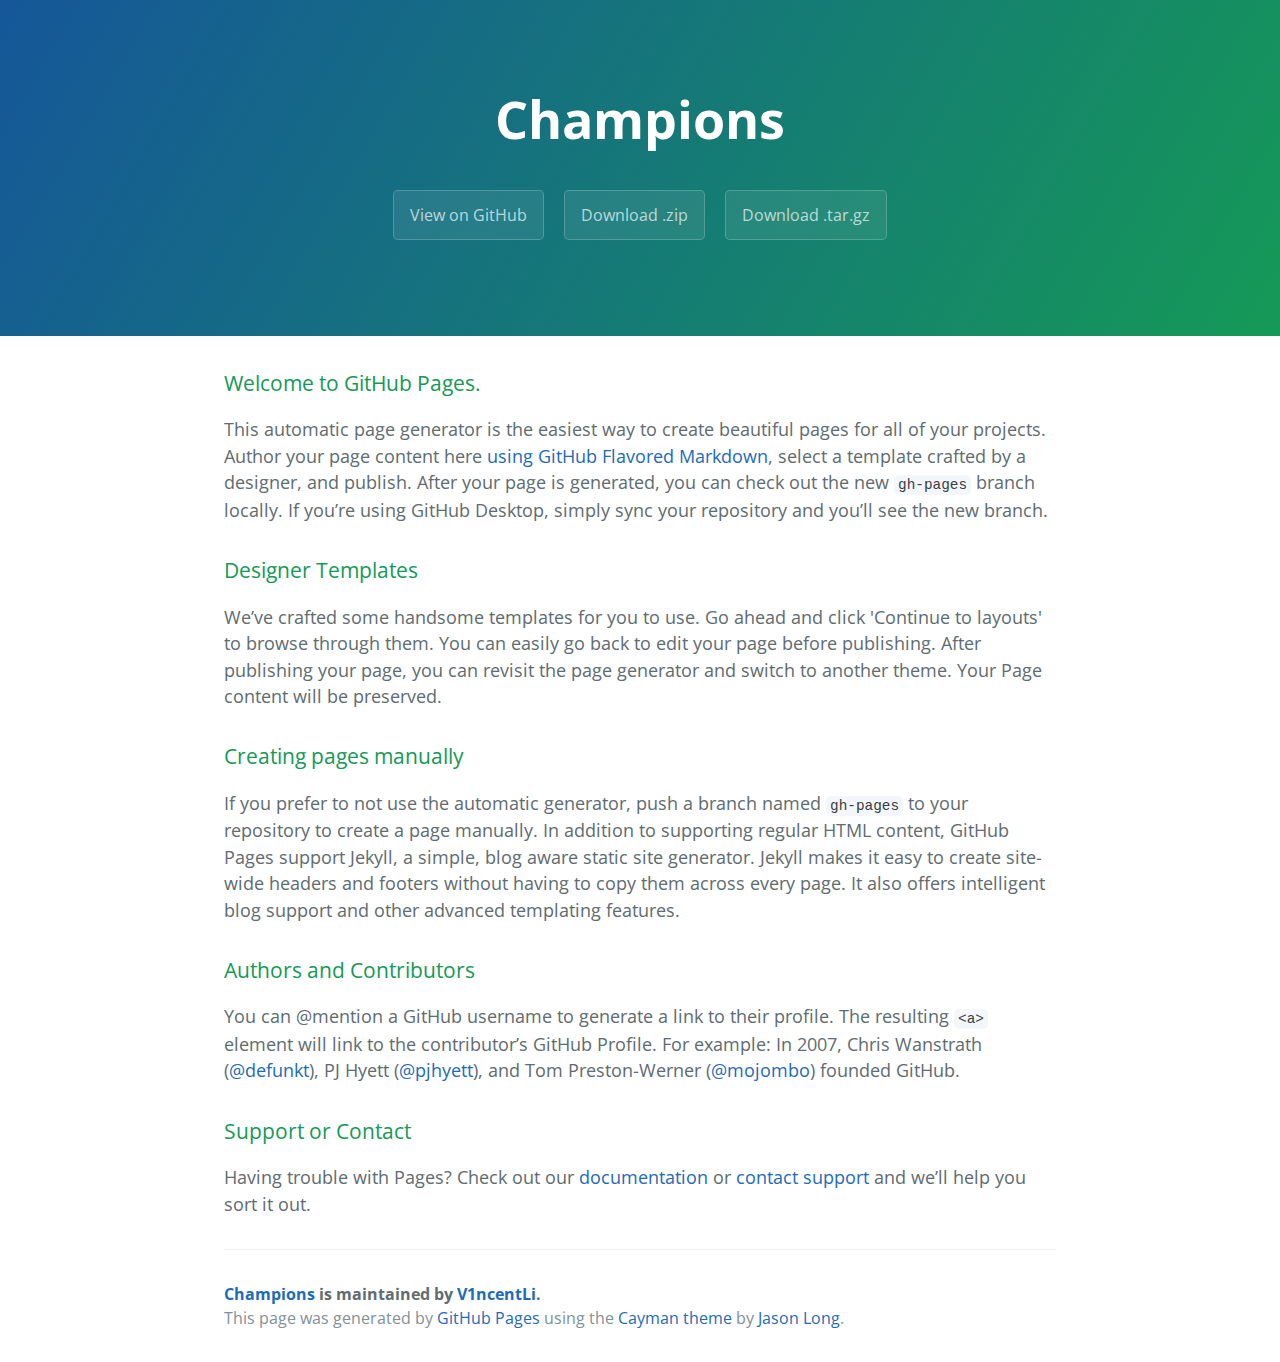
==== index.html @ fb9fc872 "Create gh-pages branch via GitHub" ====
<!DOCTYPE html>
<html lang="en-us">
  <head>
    <meta charset="UTF-8">
    <title>Champions by V1ncentLi</title>
    <meta name="viewport" content="width=device-width, initial-scale=1">
    <link rel="stylesheet" type="text/css" href="stylesheets/normalize.css" media="screen">
    <link href='https://fonts.googleapis.com/css?family=Open+Sans:400,700' rel='stylesheet' type='text/css'>
    <link rel="stylesheet" type="text/css" href="stylesheets/stylesheet.css" media="screen">
    <link rel="stylesheet" type="text/css" href="stylesheets/github-light.css" media="screen">
  </head>
  <body>
    <section class="page-header">
      <h1 class="project-name">Champions</h1>
      <h2 class="project-tagline"></h2>
      <a href="https://github.com/V1ncentLi/Champions" class="btn">View on GitHub</a>
      <a href="https://github.com/V1ncentLi/Champions/zipball/master" class="btn">Download .zip</a>
      <a href="https://github.com/V1ncentLi/Champions/tarball/master" class="btn">Download .tar.gz</a>
    </section>

    <section class="main-content">
      <h3>
<a id="welcome-to-github-pages" class="anchor" href="#welcome-to-github-pages" aria-hidden="true"><span aria-hidden="true" class="octicon octicon-link"></span></a>Welcome to GitHub Pages.</h3>

<p>This automatic page generator is the easiest way to create beautiful pages for all of your projects. Author your page content here <a href="https://guides.github.com/features/mastering-markdown/">using GitHub Flavored Markdown</a>, select a template crafted by a designer, and publish. After your page is generated, you can check out the new <code>gh-pages</code> branch locally. If you’re using GitHub Desktop, simply sync your repository and you’ll see the new branch.</p>

<h3>
<a id="designer-templates" class="anchor" href="#designer-templates" aria-hidden="true"><span aria-hidden="true" class="octicon octicon-link"></span></a>Designer Templates</h3>

<p>We’ve crafted some handsome templates for you to use. Go ahead and click 'Continue to layouts' to browse through them. You can easily go back to edit your page before publishing. After publishing your page, you can revisit the page generator and switch to another theme. Your Page content will be preserved.</p>

<h3>
<a id="creating-pages-manually" class="anchor" href="#creating-pages-manually" aria-hidden="true"><span aria-hidden="true" class="octicon octicon-link"></span></a>Creating pages manually</h3>

<p>If you prefer to not use the automatic generator, push a branch named <code>gh-pages</code> to your repository to create a page manually. In addition to supporting regular HTML content, GitHub Pages support Jekyll, a simple, blog aware static site generator. Jekyll makes it easy to create site-wide headers and footers without having to copy them across every page. It also offers intelligent blog support and other advanced templating features.</p>

<h3>
<a id="authors-and-contributors" class="anchor" href="#authors-and-contributors" aria-hidden="true"><span aria-hidden="true" class="octicon octicon-link"></span></a>Authors and Contributors</h3>

<p>You can @mention a GitHub username to generate a link to their profile. The resulting <code>&lt;a&gt;</code> element will link to the contributor’s GitHub Profile. For example: In 2007, Chris Wanstrath (<a href="https://github.com/defunkt" class="user-mention">@defunkt</a>), PJ Hyett (<a href="https://github.com/pjhyett" class="user-mention">@pjhyett</a>), and Tom Preston-Werner (<a href="https://github.com/mojombo" class="user-mention">@mojombo</a>) founded GitHub.</p>

<h3>
<a id="support-or-contact" class="anchor" href="#support-or-contact" aria-hidden="true"><span aria-hidden="true" class="octicon octicon-link"></span></a>Support or Contact</h3>

<p>Having trouble with Pages? Check out our <a href="https://help.github.com/pages">documentation</a> or <a href="https://github.com/contact">contact support</a> and we’ll help you sort it out.</p>

      <footer class="site-footer">
        <span class="site-footer-owner"><a href="https://github.com/V1ncentLi/Champions">Champions</a> is maintained by <a href="https://github.com/V1ncentLi">V1ncentLi</a>.</span>

        <span class="site-footer-credits">This page was generated by <a href="https://pages.github.com">GitHub Pages</a> using the <a href="https://github.com/jasonlong/cayman-theme">Cayman theme</a> by <a href="https://twitter.com/jasonlong">Jason Long</a>.</span>
      </footer>

    </section>

  
  </body>
</html>
---- stylesheets/stylesheet.css ----
* {
  box-sizing: border-box; }

body {
  padding: 0;
  margin: 0;
  font-family: "Open Sans", "Helvetica Neue", Helvetica, Arial, sans-serif;
  font-size: 16px;
  line-height: 1.5;
  color: #606c71; }

a {
  color: #1e6bb8;
  text-decoration: none; }
  a:hover {
    text-decoration: underline; }

.btn {
  display: inline-block;
  margin-bottom: 1rem;
  color: rgba(255, 255, 255, 0.7);
  background-color: rgba(255, 255, 255, 0.08);
  border-color: rgba(255, 255, 255, 0.2);
  border-style: solid;
  border-width: 1px;
  border-radius: 0.3rem;
  transition: color 0.2s, background-color 0.2s, border-color 0.2s; }
  .btn + .btn {
    margin-left: 1rem; }

.btn:hover {
  color: rgba(255, 255, 255, 0.8);
  text-decoration: none;
  background-color: rgba(255, 255, 255, 0.2);
  border-color: rgba(255, 255, 255, 0.3); }

@media screen and (min-width: 64em) {
  .btn {
    padding: 0.75rem 1rem; } }

@media screen and (min-width: 42em) and (max-width: 64em) {
  .btn {
    padding: 0.6rem 0.9rem;
    font-size: 0.9rem; } }

@media screen and (max-width: 42em) {
  .btn {
    display: block;
    width: 100%;
    padding: 0.75rem;
    font-size: 0.9rem; }
    .btn + .btn {
      margin-top: 1rem;
      margin-left: 0; } }

.page-header {
  color: #fff;
  text-align: center;
  background-color: #159957;
  background-image: linear-gradient(120deg, #155799, #159957); }

@media screen and (min-width: 64em) {
  .page-header {
    padding: 5rem 6rem; } }

@media screen and (min-width: 42em) and (max-width: 64em) {
  .page-header {
    padding: 3rem 4rem; } }

@media screen and (max-width: 42em) {
  .page-header {
    padding: 2rem 1rem; } }

.project-name {
  margin-top: 0;
  margin-bottom: 0.1rem; }

@media screen and (min-width: 64em) {
  .project-name {
    font-size: 3.25rem; } }

@media screen and (min-width: 42em) and (max-width: 64em) {
  .project-name {
    font-size: 2.25rem; } }

@media screen and (max-width: 42em) {
  .project-name {
    font-size: 1.75rem; } }

.project-tagline {
  margin-bottom: 2rem;
  font-weight: normal;
  opacity: 0.7; }

@media screen and (min-width: 64em) {
  .project-tagline {
    font-size: 1.25rem; } }

@media screen and (min-width: 42em) and (max-width: 64em) {
  .project-tagline {
    font-size: 1.15rem; } }

@media screen and (max-width: 42em) {
  .project-tagline {
    font-size: 1rem; } }

.main-content :first-child {
  margin-top: 0; }
.main-content img {
  max-width: 100%; }
.main-content h1, .main-content h2, .main-content h3, .main-content h4, .main-content h5, .main-content h6 {
  margin-top: 2rem;
  margin-bottom: 1rem;
  font-weight: normal;
  color: #159957; }
.main-content p {
  margin-bottom: 1em; }
.main-content code {
  padding: 2px 4px;
  font-family: Consolas, "Liberation Mono", Menlo, Courier, monospace;
  font-size: 0.9rem;
  color: #383e41;
  background-color: #f3f6fa;
  border-radius: 0.3rem; }
.main-content pre {
  padding: 0.8rem;
  margin-top: 0;
  margin-bottom: 1rem;
  font: 1rem Consolas, "Liberation Mono", Menlo, Courier, monospace;
  color: #567482;
  word-wrap: normal;
  background-color: #f3f6fa;
  border: solid 1px #dce6f0;
  border-radius: 0.3rem; }
  .main-content pre > code {
    padding: 0;
    margin: 0;
    font-size: 0.9rem;
    color: #567482;
    word-break: normal;
    white-space: pre;
    background: transparent;
    border: 0; }
.main-content .highlight {
  margin-bottom: 1rem; }
  .main-content .highlight pre {
    margin-bottom: 0;
    word-break: normal; }
.main-content .highlight pre, .main-content pre {
  padding: 0.8rem;
  overflow: auto;
  font-size: 0.9rem;
  line-height: 1.45;
  border-radius: 0.3rem; }
.main-content pre code, .main-content pre tt {
  display: inline;
  max-width: initial;
  padding: 0;
  margin: 0;
  overflow: initial;
  line-height: inherit;
  word-wrap: normal;
  background-color: transparent;
  border: 0; }
  .main-content pre code:before, .main-content pre code:after, .main-content pre tt:before, .main-content pre tt:after {
    content: normal; }
.main-content ul, .main-content ol {
  margin-top: 0; }
.main-content blockquote {
  padding: 0 1rem;
  margin-left: 0;
  color: #819198;
  border-left: 0.3rem solid #dce6f0; }
  .main-content blockquote > :first-child {
    margin-top: 0; }
  .main-content blockquote > :last-child {
    margin-bottom: 0; }
.main-content table {
  display: block;
  width: 100%;
  overflow: auto;
  word-break: normal;
  word-break: keep-all; }
  .main-content table th {
    font-weight: bold; }
  .main-content table th, .main-content table td {
    padding: 0.5rem 1rem;
    border: 1px solid #e9ebec; }
.main-content dl {
  padding: 0; }
  .main-content dl dt {
    padding: 0;
    margin-top: 1rem;
    font-size: 1rem;
    font-weight: bold; }
  .main-content dl dd {
    padding: 0;
    margin-bottom: 1rem; }
.main-content hr {
  height: 2px;
  padding: 0;
  margin: 1rem 0;
  background-color: #eff0f1;
  border: 0; }

@media screen and (min-width: 64em) {
  .main-content {
    max-width: 64rem;
    padding: 2rem 6rem;
    margin: 0 auto;
    font-size: 1.1rem; } }

@media screen and (min-width: 42em) and (max-width: 64em) {
  .main-content {
    padding: 2rem 4rem;
    font-size: 1.1rem; } }

@media screen and (max-width: 42em) {
  .main-content {
    padding: 2rem 1rem;
    font-size: 1rem; } }

.site-footer {
  padding-top: 2rem;
  margin-top: 2rem;
  border-top: solid 1px #eff0f1; }

.site-footer-owner {
  display: block;
  font-weight: bold; }

.site-footer-credits {
  color: #819198; }

@media screen and (min-width: 64em) {
  .site-footer {
    font-size: 1rem; } }

@media screen and (min-width: 42em) and (max-width: 64em) {
  .site-footer {
    font-size: 1rem; } }

@media screen and (max-width: 42em) {
  .site-footer {
    font-size: 0.9rem; } }
---- stylesheets/github-light.css ----
/*
The MIT License (MIT)

Copyright (c) 2016 GitHub, Inc.

Permission is hereby granted, free of charge, to any person obtaining a copy
of this software and associated documentation files (the "Software"), to deal
in the Software without restriction, including without limitation the rights
to use, copy, modify, merge, publish, distribute, sublicense, and/or sell
copies of the Software, and to permit persons to whom the Software is
furnished to do so, subject to the following conditions:

The above copyright notice and this permission notice shall be included in all
copies or substantial portions of the Software.

THE SOFTWARE IS PROVIDED "AS IS", WITHOUT WARRANTY OF ANY KIND, EXPRESS OR
IMPLIED, INCLUDING BUT NOT LIMITED TO THE WARRANTIES OF MERCHANTABILITY,
FITNESS FOR A PARTICULAR PURPOSE AND NONINFRINGEMENT. IN NO EVENT SHALL THE
AUTHORS OR COPYRIGHT HOLDERS BE LIABLE FOR ANY CLAIM, DAMAGES OR OTHER
LIABILITY, WHETHER IN AN ACTION OF CONTRACT, TORT OR OTHERWISE, ARISING FROM,
OUT OF OR IN CONNECTION WITH THE SOFTWARE OR THE USE OR OTHER DEALINGS IN THE
SOFTWARE.

*/

.pl-c /* comment */ {
  color: #969896;
}

.pl-c1 /* constant, variable.other.constant, support, meta.property-name, support.constant, support.variable, meta.module-reference, markup.raw, meta.diff.header */,
.pl-s .pl-v /* string variable */ {
  color: #0086b3;
}

.pl-e /* entity */,
.pl-en /* entity.name */ {
  color: #795da3;
}

.pl-smi /* variable.parameter.function, storage.modifier.package, storage.modifier.import, storage.type.java, variable.other */,
.pl-s .pl-s1 /* string source */ {
  color: #333;
}

.pl-ent /* entity.name.tag */ {
  color: #63a35c;
}

.pl-k /* keyword, storage, storage.type */ {
  color: #a71d5d;
}

.pl-s /* string */,
.pl-pds /* punctuation.definition.string, string.regexp.character-class */,
.pl-s .pl-pse .pl-s1 /* string punctuation.section.embedded source */,
.pl-sr /* string.regexp */,
.pl-sr .pl-cce /* string.regexp constant.character.escape */,
.pl-sr .pl-sre /* string.regexp source.ruby.embedded */,
.pl-sr .pl-sra /* string.regexp string.regexp.arbitrary-repitition */ {
  color: #183691;
}

.pl-v /* variable */ {
  color: #ed6a43;
}

.pl-id /* invalid.deprecated */ {
  color: #b52a1d;
}

.pl-ii /* invalid.illegal */ {
  color: #f8f8f8;
  background-color: #b52a1d;
}

.pl-sr .pl-cce /* string.regexp constant.character.escape */ {
  font-weight: bold;
  color: #63a35c;
}

.pl-ml /* markup.list */ {
  color: #693a17;
}

.pl-mh /* markup.heading */,
.pl-mh .pl-en /* markup.heading entity.name */,
.pl-ms /* meta.separator */ {
  font-weight: bold;
  color: #1d3e81;
}

.pl-mq /* markup.quote */ {
  color: #008080;
}

.pl-mi /* markup.italic */ {
  font-style: italic;
  color: #333;
}

.pl-mb /* markup.bold */ {
  font-weight: bold;
  color: #333;
}

.pl-md /* markup.deleted, meta.diff.header.from-file */ {
  color: #bd2c00;
  background-color: #ffecec;
}

.pl-mi1 /* markup.inserted, meta.diff.header.to-file */ {
  color: #55a532;
  background-color: #eaffea;
}

.pl-mdr /* meta.diff.range */ {
  font-weight: bold;
  color: #795da3;
}

.pl-mo /* meta.output */ {
  color: #1d3e81;
}
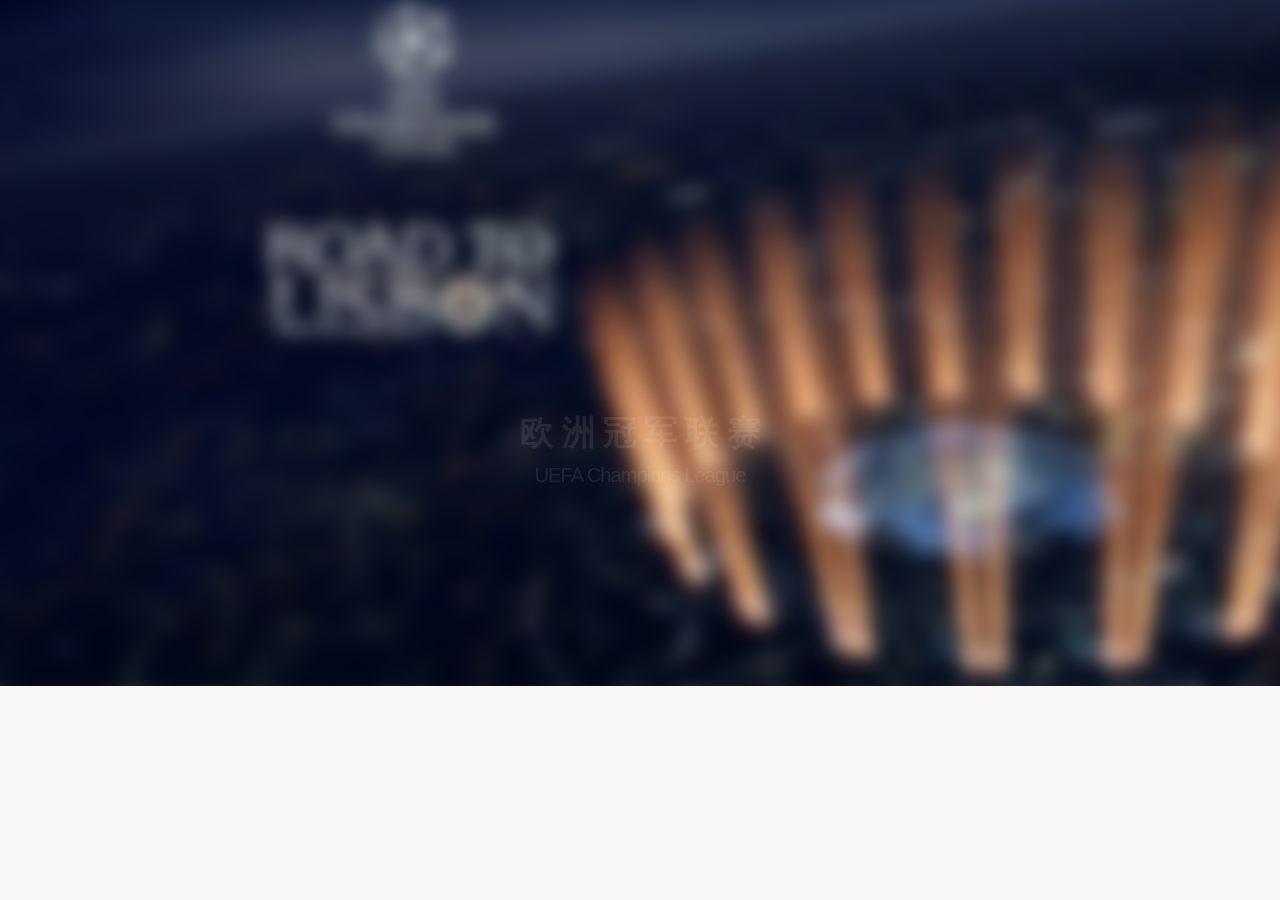
==== commit 91c773ae: "add Champions" ====
--- a/index.html
+++ b/index.html
@@ -1,57 +1,43 @@
-<!DOCTYPE html>
-<html lang="en-us">
-  <head>
-    <meta charset="UTF-8">
-    <title>Champions by V1ncentLi</title>
-    <meta name="viewport" content="width=device-width, initial-scale=1">
-    <link rel="stylesheet" type="text/css" href="stylesheets/normalize.css" media="screen">
-    <link href='https://fonts.googleapis.com/css?family=Open+Sans:400,700' rel='stylesheet' type='text/css'>
-    <link rel="stylesheet" type="text/css" href="stylesheets/stylesheet.css" media="screen">
-    <link rel="stylesheet" type="text/css" href="stylesheets/github-light.css" media="screen">
-  </head>
-  <body>
-    <section class="page-header">
-      <h1 class="project-name">Champions</h1>
-      <h2 class="project-tagline"></h2>
-      <a href="https://github.com/V1ncentLi/Champions" class="btn">View on GitHub</a>
-      <a href="https://github.com/V1ncentLi/Champions/zipball/master" class="btn">Download .zip</a>
-      <a href="https://github.com/V1ncentLi/Champions/tarball/master" class="btn">Download .tar.gz</a>
-    </section>
-
-    <section class="main-content">
-      <h3>
-<a id="welcome-to-github-pages" class="anchor" href="#welcome-to-github-pages" aria-hidden="true"><span aria-hidden="true" class="octicon octicon-link"></span></a>Welcome to GitHub Pages.</h3>
-
-<p>This automatic page generator is the easiest way to create beautiful pages for all of your projects. Author your page content here <a href="https://guides.github.com/features/mastering-markdown/">using GitHub Flavored Markdown</a>, select a template crafted by a designer, and publish. After your page is generated, you can check out the new <code>gh-pages</code> branch locally. If you’re using GitHub Desktop, simply sync your repository and you’ll see the new branch.</p>
-
-<h3>
-<a id="designer-templates" class="anchor" href="#designer-templates" aria-hidden="true"><span aria-hidden="true" class="octicon octicon-link"></span></a>Designer Templates</h3>
-
-<p>We’ve crafted some handsome templates for you to use. Go ahead and click 'Continue to layouts' to browse through them. You can easily go back to edit your page before publishing. After publishing your page, you can revisit the page generator and switch to another theme. Your Page content will be preserved.</p>
-
-<h3>
-<a id="creating-pages-manually" class="anchor" href="#creating-pages-manually" aria-hidden="true"><span aria-hidden="true" class="octicon octicon-link"></span></a>Creating pages manually</h3>
-
-<p>If you prefer to not use the automatic generator, push a branch named <code>gh-pages</code> to your repository to create a page manually. In addition to supporting regular HTML content, GitHub Pages support Jekyll, a simple, blog aware static site generator. Jekyll makes it easy to create site-wide headers and footers without having to copy them across every page. It also offers intelligent blog support and other advanced templating features.</p>
-
-<h3>
-<a id="authors-and-contributors" class="anchor" href="#authors-and-contributors" aria-hidden="true"><span aria-hidden="true" class="octicon octicon-link"></span></a>Authors and Contributors</h3>
-
-<p>You can @mention a GitHub username to generate a link to their profile. The resulting <code>&lt;a&gt;</code> element will link to the contributor’s GitHub Profile. For example: In 2007, Chris Wanstrath (<a href="https://github.com/defunkt" class="user-mention">@defunkt</a>), PJ Hyett (<a href="https://github.com/pjhyett" class="user-mention">@pjhyett</a>), and Tom Preston-Werner (<a href="https://github.com/mojombo" class="user-mention">@mojombo</a>) founded GitHub.</p>
-
-<h3>
-<a id="support-or-contact" class="anchor" href="#support-or-contact" aria-hidden="true"><span aria-hidden="true" class="octicon octicon-link"></span></a>Support or Contact</h3>
-
-<p>Having trouble with Pages? Check out our <a href="https://help.github.com/pages">documentation</a> or <a href="https://github.com/contact">contact support</a> and we’ll help you sort it out.</p>
-
-      <footer class="site-footer">
-        <span class="site-footer-owner"><a href="https://github.com/V1ncentLi/Champions">Champions</a> is maintained by <a href="https://github.com/V1ncentLi">V1ncentLi</a>.</span>
-
-        <span class="site-footer-credits">This page was generated by <a href="https://pages.github.com">GitHub Pages</a> using the <a href="https://github.com/jasonlong/cayman-theme">Cayman theme</a> by <a href="https://twitter.com/jasonlong">Jason Long</a>.</span>
-      </footer>
-
-    </section>
-
-  
-  </body>
-</html>
+<!doctype html>
+<html lang="zh">
+<head>
+	<meta charset="UTF-8">
+	<meta http-equiv="X-UA-Compatible" content="IE=edge,chrome=1"> 
+	<meta name="viewport" content="width=device-width, initial-scale=1.0">
+	<title>Champions</title>
+	<link rel="stylesheet" type="text/css" href="css/normalize.css" />
+	<link rel="stylesheet" type="text/css" href="css/default.css" />
+	<link rel="stylesheet" href="css/refocus.css"  media="all" />
+	<!--[if IE]>
+		<script src="http://libs.useso.com/js/html5shiv/3.7/html5shiv.min.js"></script>
+	<![endif]-->
+</head>
+<body>
+	<div class="refocus" id="refocus-1">
+		<div class="refocus-img-bg"></div>
+		<div class="refocus-img focus-in">
+			<img src="road.jpg" alt=""/>
+		</div>
+		<div class="refocus-text-container">
+			<div class="t">
+				<div class="tc">
+					<div class="htmleaf-header">
+					<h1> <a href="homepage.html">欧 洲 冠 军 联 赛</a><span>UEFA Champions League </span></h1>
+					</div>
+				</div>
+				</div>
+			</div>
+		</div>
+	</div>
+	<!--http://libs.useso.com/js/jquery/2.1.1/jquery.min.js-->
+	<script src="js/jquery-2.1.1.min.js" type="text/javascript"></script>
+	<script>window.jQuery || document.write('<script src="js/jquery-2.1.1.min.js"><\/script>')</script>
+	<script type="text/javascript" src="js/jquery.refocus.js"></script>
+	<script type="text/javascript">
+	$(window).load(function () {
+        $('#refocus-1').refocus();
+        $(".htmleaf-header").fadeIn(3600);
+    });
+	</script>
+</body>
+</html>--- a/css/default.css
+++ b/css/default.css
@@ -0,0 +1,255 @@
+@import url(http://fonts.useso.com/css?family=Raleway:200,500,700,800);
+@font-face {
+	font-family: 'icomoon';
+	src:url('../fonts/icomoon.eot?rretjt');
+	src:url('../fonts/icomoon.eot?#iefixrretjt') format('embedded-opentype'),
+		url('../fonts/icomoon.woff?rretjt') format('woff'),
+		url('../fonts/icomoon.ttf?rretjt') format('truetype'),
+		url('../fonts/icomoon.svg?rretjt#icomoon') format('svg');
+	font-weight: normal;
+	font-style: normal;
+}
+
+[class^="icon-"], [class*=" icon-"] {
+	font-family: 'icomoon';
+	speak: none;
+	font-style: normal;
+	font-weight: normal;
+	font-variant: normal;
+	text-transform: none;
+	line-height: 1;
+
+	/* Better Font Rendering =========== */
+	-webkit-font-smoothing: antialiased;
+	-moz-osx-font-smoothing: grayscale;
+}
+
+body, html { font-size: 100%; 	padding: 0; margin: 0;}
+
+/* Reset */
+*,
+*:after,
+*:before {
+	-webkit-box-sizing: border-box;
+	-moz-box-sizing: border-box;
+	box-sizing: border-box;
+}
+
+/* Clearfix hack by Nicolas Gallagher: http://nicolasgallagher.com/micro-clearfix-hack/ */
+.clearfix:before,
+.clearfix:after {
+	content: " ";
+	display: table;
+}
+
+.clearfix:after {
+	clear: both;
+}
+
+body{
+	background: #f9f7f6;
+	color: #404d5b;
+	font-weight: 500;
+	font-size: 1.05em;
+	font-family: "Microsoft YaHei","宋体","Segoe UI", "Lucida Grande", Helvetica, Arial,sans-serif, FreeSans, Arimo;
+}
+a{color: #2fa0ec;text-decoration: none;outline: none;}
+a:hover,a:focus{color:#74777b;}
+
+.htmleaf-container{
+	margin: 0 auto;
+	text-align: center;
+	overflow: hidden;
+}
+.htmleaf-content {
+	font-size: 150%;
+	padding: 1em 0;
+}
+
+.htmleaf-content h2 {
+	margin: 0 0 2em;
+	opacity: 0.1;
+}
+
+.htmleaf-content p {
+	margin: 1em 0;
+	padding: 5em 0 0 0;
+	font-size: 0.65em;
+}
+.bgcolor-1 { background: #f0efee; }
+.bgcolor-2 { background: #f9f9f9; }
+.bgcolor-3 { background: #e8e8e8; }/*light grey*/
+.bgcolor-4 { background: #2f3238; color: #fff; }/*Dark grey*/
+.bgcolor-5 { background: #df6659; color: #521e18; }/*pink1*/
+.bgcolor-6 { background: #2fa8ec; }/*sky blue*/
+.bgcolor-7 { background: #d0d6d6; }/*White tea*/
+.bgcolor-8 { background: #3d4444; color: #fff; }/*Dark grey2*/
+.bgcolor-9 { background: #ef3f52; color: #fff;}/*pink2*/
+.bgcolor-10{ background: #64448f; color: #fff;}/*Violet*/
+.bgcolor-11{ background: #3755ad; color: #fff;}/*dark blue*/
+.bgcolor-12{ background: #3498DB; color: #fff;}/*light blue*/
+/* Header */
+.htmleaf-header{
+	position: relative;
+	padding: 220px 190px 1em;
+	letter-spacing: -1px;
+	text-align: center;
+	display: none;
+}
+.htmleaf-header h1 {
+	font-weight: 600;
+	font-size: 2em;
+	line-height: 1;
+	margin-bottom: 0;
+	font-family: "Microsoft YaHei","宋体","Segoe UI", "Lucida Grande", Helvetica, Arial,sans-serif, FreeSans, Arimo;
+}
+.htmleaf-header h1 a{
+	color: #fff;
+}
+.htmleaf-header h1 a:hover{
+	color:#c0c0c0;
+}
+.htmleaf-header h1 span {
+	font-family: "Microsoft YaHei","宋体","Segoe UI", "Lucida Grande", Helvetica, Arial,sans-serif, FreeSans, Arimo;
+	display: block;
+	font-size: 60%;
+	font-weight: 400;
+	padding: 0.8em 0 0.5em 0;
+	color: #fff;
+}
+/*nav*/
+.htmleaf-demo a{color: #1d7db1;text-decoration: none;}
+.htmleaf-demo{width: 100%;padding-bottom: 1.2em;}
+.htmleaf-demo a{display: inline-block;margin: 0.5em;padding: 0.6em 1em;border: 3px solid #1d7db1;font-weight: 700;}
+.htmleaf-demo a:hover{opacity: 0.6;}
+.htmleaf-demo a.current{background:#1d7db1;color: #fff; }
+/* Top Navigation Style */
+.htmleaf-links {
+	position: relative;
+	display: inline-block;
+	white-space: nowrap;
+	font-size: 1.5em;
+	text-align: center;
+}
+
+.htmleaf-links::after {
+	position: absolute;
+	top: 0;
+	left: 50%;
+	margin-left: -1px;
+	width: 2px;
+	height: 100%;
+	background: #dbdbdb;
+	content: '';
+	-webkit-transform: rotate3d(0,0,1,22.5deg);
+	transform: rotate3d(0,0,1,22.5deg);
+}
+
+.htmleaf-icon {
+	display: inline-block;
+	margin: 0.5em;
+	padding: 0em 0;
+	width: 1.5em;
+	text-decoration: none;
+}
+
+.htmleaf-icon span {
+	display: none;
+}
+
+.htmleaf-icon:before {
+	margin: 0 5px;
+	text-transform: none;
+	font-weight: normal;
+	font-style: normal;
+	font-variant: normal;
+	font-family: 'icomoon';
+	line-height: 1;
+	speak: none;
+	-webkit-font-smoothing: antialiased;
+}
+/* footer */
+.htmleaf-footer{width: 100%;padding-top: 10px;}
+.htmleaf-small{font-size: 0.8em;}
+.center{text-align: center;}
+/****/
+.related {
+	color: #fff;
+	background: #333;
+	text-align: center;
+	font-size: 1.25em;
+	padding: 0.5em 0;
+	overflow: hidden;
+}
+
+.related > a {
+	vertical-align: top;
+	width: calc(100% - 20px);
+	max-width: 340px;
+	display: inline-block;
+	text-align: center;
+	margin: 20px 10px;
+	padding: 25px;
+	font-family: "Microsoft YaHei","宋体","Segoe UI", "Lucida Grande", Helvetica, Arial,sans-serif, FreeSans, Arimo;
+}
+.related a {
+	display: inline-block;
+	text-align: left;
+	margin: 20px auto;
+	padding: 10px 20px;
+	opacity: 0.8;
+	-webkit-transition: opacity 0.3s;
+	transition: opacity 0.3s;
+	-webkit-backface-visibility: hidden;
+}
+
+.related a:hover,
+.related a:active {
+	opacity: 1;
+}
+
+.related a img {
+	max-width: 100%;
+	opacity: 0.8;
+	border-radius: 4px;
+}
+.related a:hover img,
+.related a:active img {
+	opacity: 1;
+}
+.related h3{font-family: "Microsoft YaHei", sans-serif;}
+.related a h3 {
+	font-weight: 300;
+	margin-top: 0.15em;
+	color: #fff;
+}
+/* icomoon */
+.icon-htmleaf-home-outline:before {
+	content: "\e5000";
+}
+
+.icon-htmleaf-arrow-forward-outline:before {
+	content: "\e5001";
+}
+
+@media screen and (max-width: 50em) {
+	.htmleaf-header {
+		padding: 220px 10% 4em;
+	}
+	.htmleaf-header h1 {
+        font-size:2em;
+    }
+}
+
+
+@media screen and (max-width: 40em) {
+	.htmleaf-header h1 {
+		font-size: 1.5em;
+	}
+}
+
+@media screen and (max-width: 30em) {
+    .htmleaf-header h1 {
+        font-size:1.2em;
+    }
+}--- a/css/refocus.css
+++ b/css/refocus.css
@@ -0,0 +1,56 @@
+.refocus {
+	position: relative;
+	overflow: hidden;
+}
+.refocus .refocus-img,
+.refocus .refocus-img-bg {
+	position: absolute;
+	margin-left:-10%;
+	margin-top: -10%;
+	width: 120%;
+	height: 120%;
+	background-size: cover;
+	overflow: hidden;
+}
+.refocus .refocus-img img {
+	display: none;
+	width: 100%;
+	height: auto;
+}
+.refocus .refocus-text-container {
+	position: absolute;
+	top: 0;
+	width: 100%;
+}
+.refocus .t {
+	display: table;
+	height: 100%;
+	width: 100%;
+}
+.refocus .t .tc {
+	display: table-cell;
+	height: 100%;
+	width: 100%;
+	vertical-align: middle;
+}
+.refocus .refocus-text-container {
+ 	height: 100%;
+}
+.refocus .focus-in,
+.refocus .focus-out {
+	transition: filter 3s ease 0.5s;
+	-webkit-transition: -webkit-filter 3s ease 0.5s;
+}
+.refocus .focus-out,
+.refocus .refocus-img-bg {
+	filter: blur(10px);
+	-webkit-filter: blur(10px);
+}
+.refocus .focus-in {
+	filter: blur(0);
+	-webkit-filter: blur(0);
+}
+.refocus .focus-in.refocus-img-bg,
+.refocus .focus-out.refocus-img-bg {
+	transition: all 0s ease 0s;
+}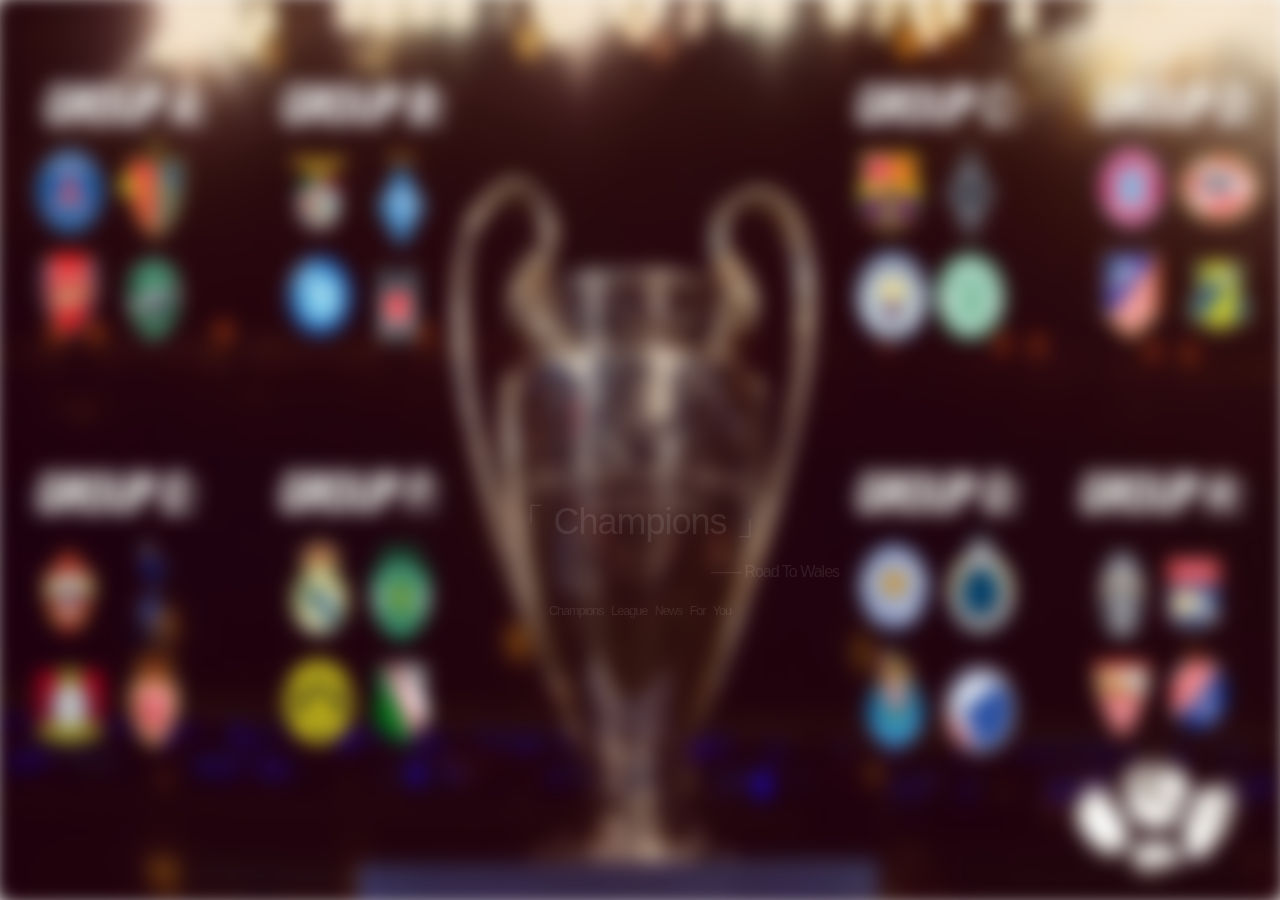
==== commit c21dbcb4: "新版本" ====
--- a/index.html
+++ b/index.html
@@ -9,27 +9,26 @@
 	<link rel="stylesheet" type="text/css" href="css/default.css" />
 	<link rel="stylesheet" href="css/refocus.css"  media="all" />
 	<!--[if IE]>
-		<script src="http://libs.useso.com/js/html5shiv/3.7/html5shiv.min.js"></script>
+	<script src="js/html5shiv.js" type="text/javascript"></script>
 	<![endif]-->
 </head>
 <body>
 	<div class="refocus" id="refocus-1">
 		<div class="refocus-img-bg"></div>
 		<div class="refocus-img focus-in">
-			<img src="road.jpg" alt=""/>
+			<img src="images/indexBg.jpg" alt=""/>
 		</div>
 		<div class="refocus-text-container">
 			<div class="t">
 				<div class="tc">
 					<div class="htmleaf-header">
-					<h1> <a href="homepage.html">欧 洲 冠 军 联 赛</a><span>UEFA Champions League </span></h1>
+					<h1> <a href="homepage.html">「 Champions 」<span class="wales">—— Road To Wales</span></a><span class="bottomNews">Champions League News For You</span></h1>
 					</div>
 				</div>
 				</div>
 			</div>
 		</div>
 	</div>
-	<!--http://libs.useso.com/js/jquery/2.1.1/jquery.min.js-->
 	<script src="js/jquery-2.1.1.min.js" type="text/javascript"></script>
 	<script>window.jQuery || document.write('<script src="js/jquery-2.1.1.min.js"><\/script>')</script>
 	<script type="text/javascript" src="js/jquery.refocus.js"></script>
--- a/css/default.css
+++ b/css/default.css
@@ -97,8 +97,8 @@
 	display: none;
 }
 .htmleaf-header h1 {
-	font-weight: 600;
-	font-size: 2em;
+	font-weight:lighter;
+	font-size:36px;
 	line-height: 1;
 	margin-bottom: 0;
 	font-family: "Microsoft YaHei","宋体","Segoe UI", "Lucida Grande", Helvetica, Arial,sans-serif, FreeSans, Arimo;
@@ -109,13 +109,20 @@
 .htmleaf-header h1 a:hover{
 	color:#c0c0c0;
 }
-.htmleaf-header h1 span {
+.htmleaf-header h1 .wales{
+    display: block;
+    font-size: 16px;
+    padding-left: 30%;
+    padding-top: 24px;
+}
+.htmleaf-header h1 .bottomNews{
 	font-family: "Microsoft YaHei","宋体","Segoe UI", "Lucida Grande", Helvetica, Arial,sans-serif, FreeSans, Arimo;
 	display: block;
-	font-size: 60%;
-	font-weight: 400;
-	padding: 0.8em 0 0.5em 0;
-	color: #fff;
+	font-size: 35%;
+	font-weight:lighter;
+	padding: 2em 0 0.5em 0;
+	color: #fff;
+    word-spacing: 5px;
 }
 /*nav*/
 .htmleaf-demo a{color: #1d7db1;text-decoration: none;}
--- a/css/refocus.css
+++ b/css/refocus.css
@@ -1,26 +1,28 @@
 .refocus {
 	position: relative;
 	overflow: hidden;
+    width: 100%;
+    height: 100vh;
 }
 .refocus .refocus-img,
 .refocus .refocus-img-bg {
-	position: absolute;
-	margin-left:-10%;
-	margin-top: -10%;
-	width: 120%;
-	height: 120%;
-	background-size: cover;
+    position: absolute;
+    margin-top: 0;
+	width: 100%;
+	height: 100%;
+	background-size:100% 100%;
 	overflow: hidden;
 }
 .refocus .refocus-img img {
 	display: none;
 	width: 100%;
-	height: auto;
+	height: 100vh;
 }
 .refocus .refocus-text-container {
 	position: absolute;
 	top: 0;
 	width: 100%;
+    height: auto;
 }
 .refocus .t {
 	display: table;
@@ -38,17 +40,24 @@
 }
 .refocus .focus-in,
 .refocus .focus-out {
-	transition: filter 3s ease 0.5s;
-	-webkit-transition: -webkit-filter 3s ease 0.5s;
+	transition: filter 3s ease 1.5s;
+	-webkit-transition: -webkit-filter 3s ease 1.5s;
+
 }
 .refocus .focus-out,
 .refocus .refocus-img-bg {
-	filter: blur(10px);
-	-webkit-filter: blur(10px);
+    -webkit-filter: blur(10px);
+    -moz-filter: blur(10px);
+    -o-filter: blur(10px);
+    -ms-filter: blur(10px);
+    filter: blur(10px);
 }
 .refocus .focus-in {
-	filter: blur(0);
-	-webkit-filter: blur(0);
+    -webkit-filter: blur(0);
+    -moz-filter: blur(0);
+    -o-filter: blur(0);
+    -ms-filter: blur(0);
+    filter: blur(0);
 }
 .refocus .focus-in.refocus-img-bg,
 .refocus .focus-out.refocus-img-bg {
